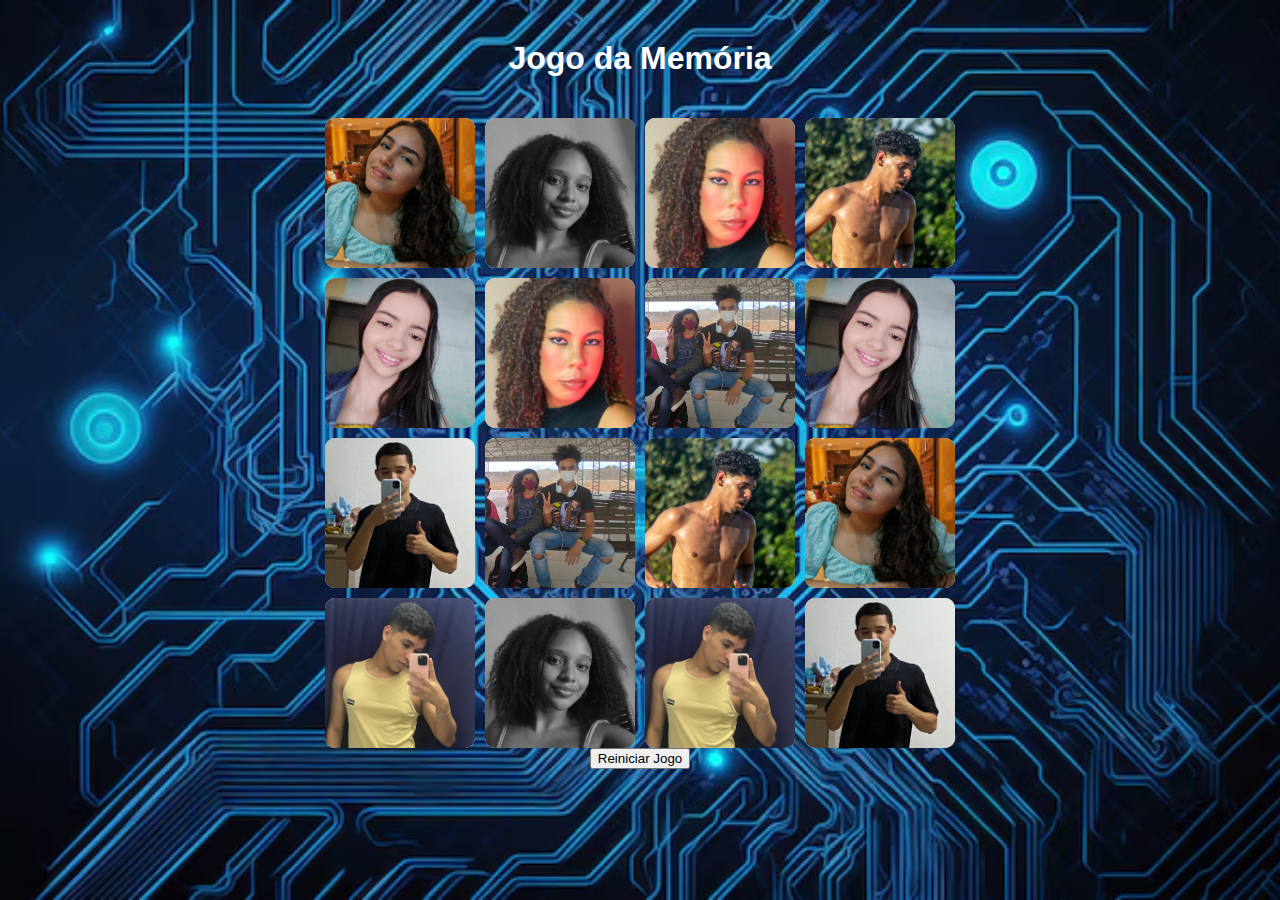
==== index.html @ b0b3abe8 "." ====
<!DOCTYPE html>
<html lang="en">
<head>
    <meta charset="UTF-8">
    <meta name="viewport" content="width=device-width, initial-scale=1.0">
    <title>Jogo da Memória</title>
    <link rel="stylesheet" href="styles.css">
</head>
<body>
    <h1>Jogo da Memória</h1>
    <div class="game-board" id="gameBoard"></div>
    <button id="restartButton">Reiniciar Jogo</button>

    <div id="celebration" class="celebration">
        <h2>Parabéns! Você venceu!</h2>
    </div>

    <script src="script.js"></script>
</body>
</html>
---- styles.css ----
body {
    display: flex;
    flex-direction: column;
    align-items: center;
    font-family: Arial, sans-serif;
    background: url('background.jpg') no-repeat center center fixed;
    background-size: cover;
    color: white;
    margin: 0;
    padding: 20px;
}

h1 {
    margin-top: 20px;
}

.game-board {
    display: grid;
    gap: 10px;
    margin-top: 20px;
    justify-content: center;
}

.card {
    width: 100px;
    height: 100px;
    perspective: 1000px;
    cursor: pointer;
}

.card-inner {
    position: relative;
    width: 100%;
    height: 100%;
    text-align: center;
    transition: transform 0.6s;
    transform-style: preserve-3d;
}

.card.flip .card-inner {
    transform: rotateY(180deg);
}

.card-front, .card-back {
    position: absolute;
    width: 100%;
    height: 100%;
    backface-visibility: hidden;
    border-radius: 10px;
}

.card-front {
    background-color: #ffffff;
    display: flex;
    align-items: center;
    justify-content: center;
    font-size: 24px;
    border: 2px solid #cccccc;
}

.card-back {
    background-color: #f2f2f2;
    transform: rotateY(180deg);
    display: flex;
    align-items: center;
    justify-content: center;
}

.card-back img {
    width: 100%;
    height: 100%;
    object-fit: cover;
    border-radius: 10px;
}

.celebration {
    display: none;
    position: fixed;
    top: 0;
    left: 0;
    width: 100%;
    height: 100%;
    background: rgba(0, 0, 0, 0.8);
    color: white;
    font-size: 2em;
    display: flex;
    align-items: center;
    justify-content: center;
    z-index: 1000;
    animation: fadeIn 1s forwards;
}

@keyframes fadeIn {
    from { opacity: 0; }
    to { opacity: 1; }
}

@media (min-width: 600px) {
    .game-board {
        grid-template-columns: repeat(4, 150px);
    }

    .card {
        width: 150px;
        height: 150px;
    }
}
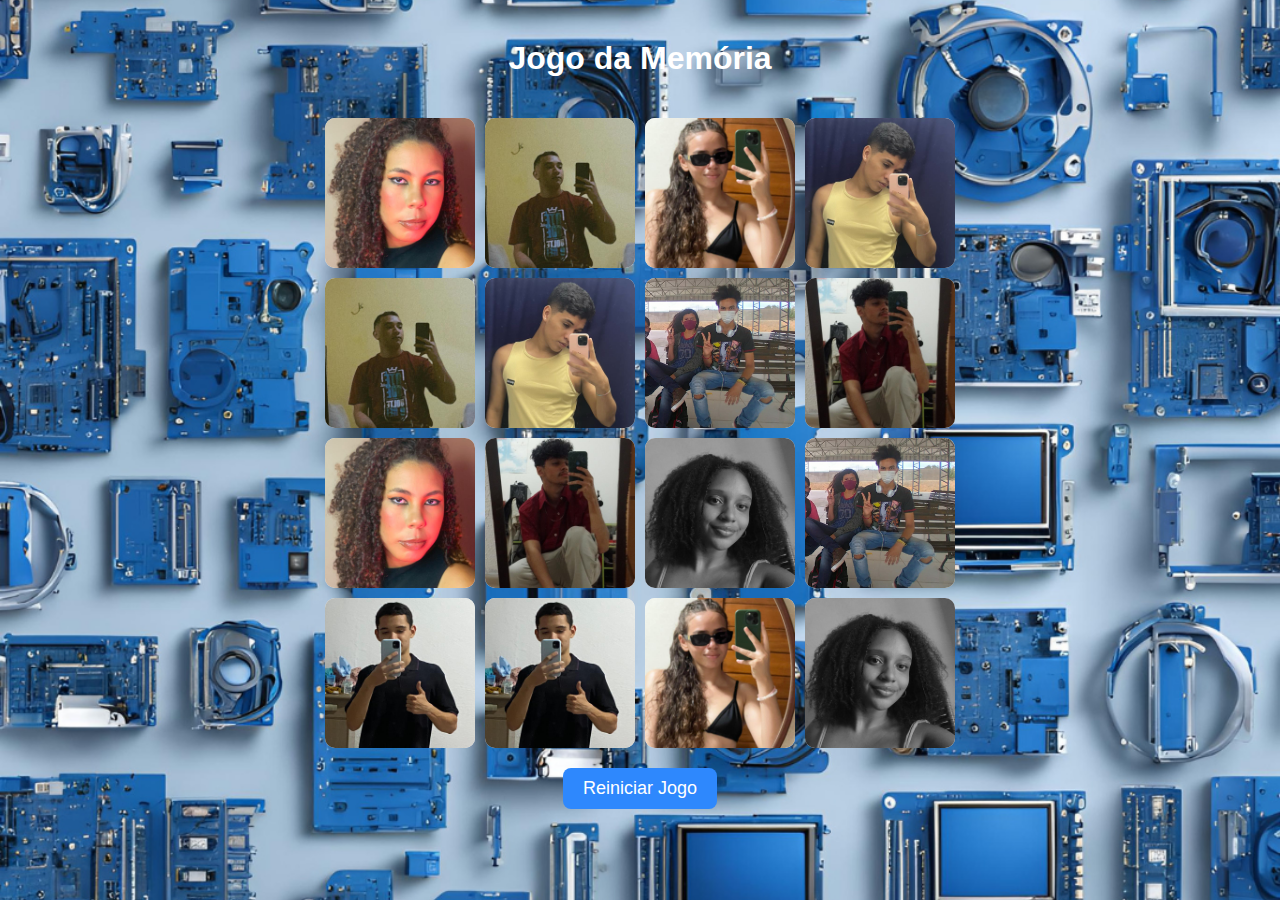
==== commit e7166a7f: "." ====
--- a/index.html
+++ b/index.html
@@ -10,11 +10,8 @@
     <h1>Jogo da Memória</h1>
     <div class="game-board" id="gameBoard"></div>
     <button id="restartButton">Reiniciar Jogo</button>
-
     <div id="celebration" class="celebration">
-        <h2>Parabéns! Você venceu!</h2>
     </div>
-
     <script src="script.js"></script>
 </body>
 </html>
--- a/styles.css
+++ b/styles.css
@@ -3,7 +3,7 @@
     flex-direction: column;
     align-items: center;
     font-family: Arial, sans-serif;
-    background: url('background.jpg') no-repeat center center fixed;
+    background: url('Design\ sem\ nome.png') no-repeat center center fixed;
     background-size: cover;
     color: white;
     margin: 0;
@@ -72,6 +72,32 @@
     object-fit: cover;
     border-radius: 10px;
 }
+#restartButton {
+    background-color: #2e88fd; 
+    color: white; 
+    border: none; 
+    border-radius: 8px; 
+    padding: 10px 20px; 
+    font-size: 18px;
+    cursor: pointer; 
+    transition: background-color 0.3s ease, transform 0.2s ease; 
+    margin-top: 20px;
+}
+
+
+#restartButton:focus {
+    outline: none; 
+}
+
+#restartButton:hover {
+    background-color: #ff35039f; 
+}
+
+
+#restartButton:active {
+    transform: scale(0.98); 
+}
+
 
 .celebration {
     display: none;
@@ -90,6 +116,7 @@
     animation: fadeIn 1s forwards;
 }
 
+
 @keyframes fadeIn {
     from { opacity: 0; }
     to { opacity: 1; }
@@ -105,3 +132,4 @@
         height: 150px;
     }
 }
+
